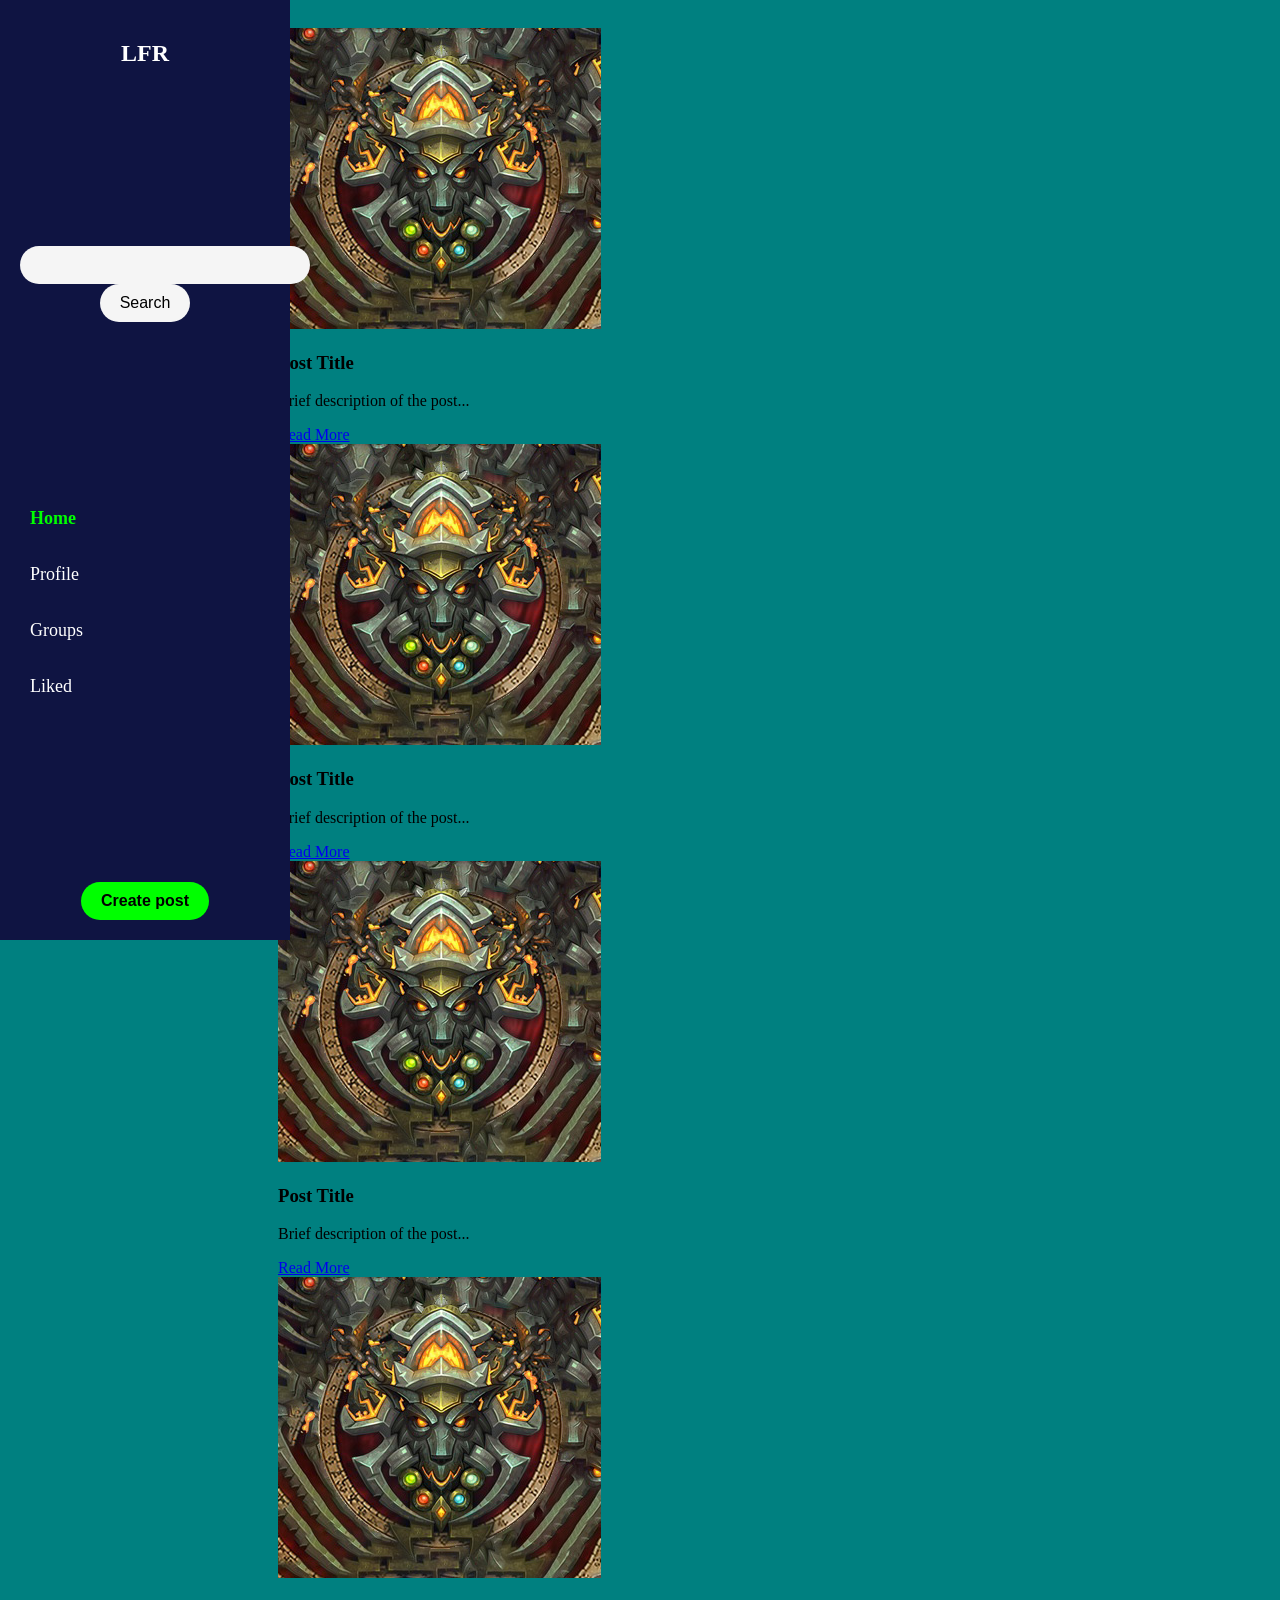
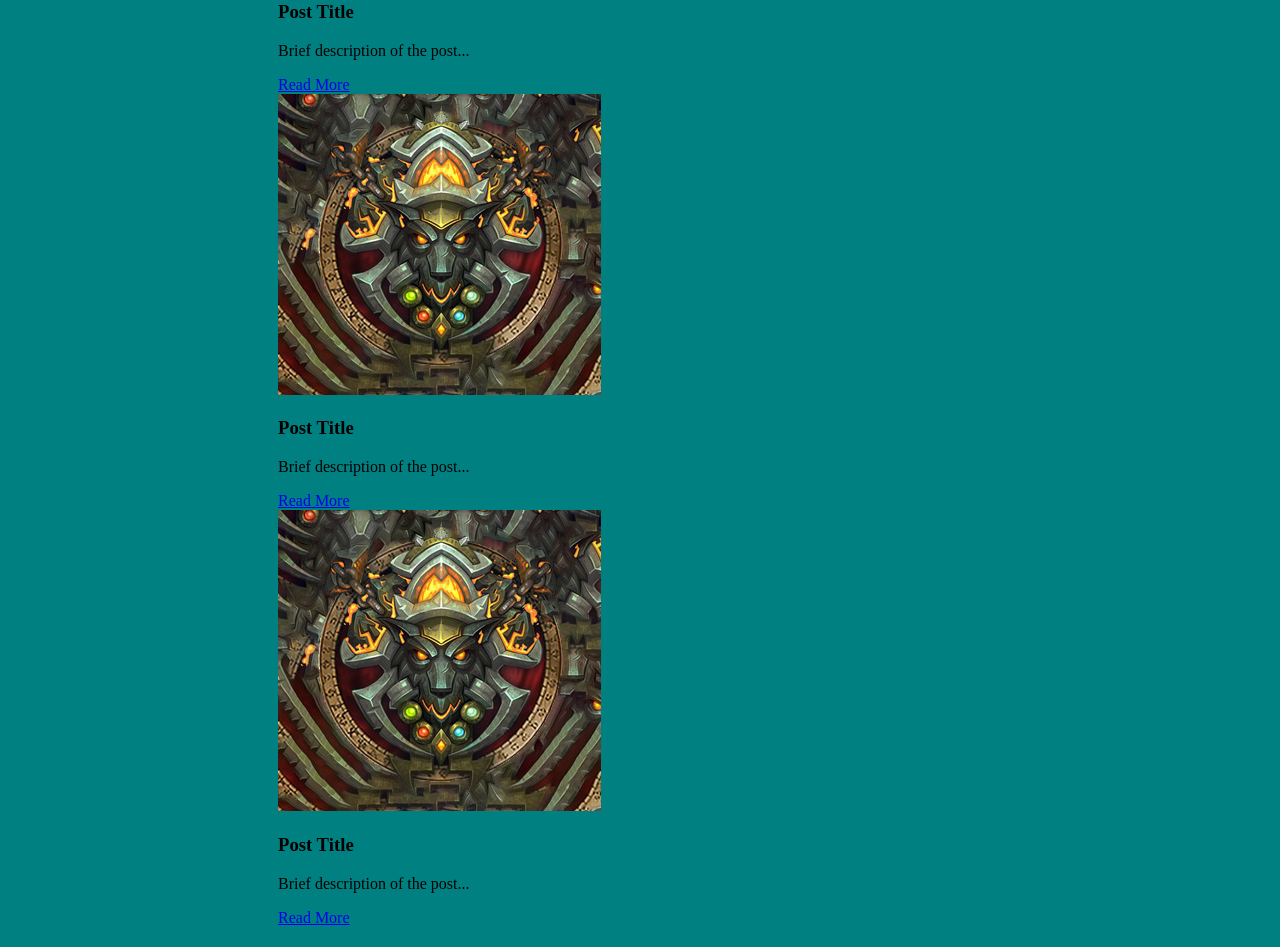
==== feed/index.html @ 67ed99d5 "Mostly done Need more time to fix hamburger menu, create post form, and general responsiveness." ====
<!DOCTYPE html>
<html lang="en">
	<head>
		<meta charset="UTF-8" />
		<meta name="viewport" content="width=device-width, initial-scale=1.0" />
		<link
			rel="stylesheet"
			href="/node_modules/bootstrap/dist/css/bootstrap.css"
		/>
		<link rel="stylesheet" href="/src/css/styles.css" />
		<script src="/node_modules/@popperjs/core/dist/cjs/popper.js"></script>
		<title>Feed</title>
	</head>
	<body>
		<header class="row container col-xxl-2">
			<div class="sidebar" id="sidebar">
				<div class="sidebar-header">
					<h2>LFR</h2>
				</div>
				<div class="search-bar">
					<input type="text" class="btn-search" />
					<button class="btn-search">Search</button>
				</div>
				<nav class="sidebar-nav">
					<ul>
						<li><a href="/feed/index.html" class="active">Home</a></li>
						<li><a href="/profile/index.html">Profile</a></li>
						<li><a href="#">Groups</a></li>
						<li><a href="#">Liked</a></li>
					</ul>
				</nav>
				<div class="create-post">
					<button class="btn-create">Create post</button>
				</div>
			</div>
		</header>
		<main>
			<div class="container col-xxl-10 col-lg-6">
				<div class="row">
					<div class="col-xxl-9">
						<div class="card">
							<img
								src="/img/SHAMNICON-CSS.jpg"
								class="card-img-top"
								alt="Post Thumbnail"
							/>
							<div class="card-body">
								<h3 class="card-title">Post Title</h3>
								<p class="card-text">Brief description of the post...</p>
								<a href="#" class="btn btn-primary">Read More</a>
							</div>
						</div>
					</div>
				</div>
				<div class="row">
					<div class="col-xxl-9">
						<div class="card">
							<img
								src="/img/SHAMNICON-CSS.jpg"
								class="card-img-top"
								alt="Post Thumbnail"
							/>
							<div class="card-body">
								<h3 class="card-title">Post Title</h3>
								<p class="card-text">Brief description of the post...</p>
								<a href="#" class="btn btn-primary">Read More</a>
							</div>
						</div>
					</div>
				</div>
				<div class="row">
					<div class="col-xxl-9">
						<div class="card">
							<img
								src="/img/SHAMNICON-CSS.jpg"
								class="card-img-top"
								alt="Post Thumbnail"
							/>
							<div class="card-body">
								<h3 class="card-title">Post Title</h3>
								<p class="card-text">Brief description of the post...</p>
								<a href="#" class="btn btn-primary">Read More</a>
							</div>
						</div>
					</div>
				</div>
				<div class="row">
					<div class="col-xxl-9">
						<div class="card">
							<img
								src="/img/SHAMNICON-CSS.jpg"
								class="card-img-top"
								alt="Post Thumbnail"
							/>
							<div class="card-body">
								<h3 class="card-title">Post Title</h3>
								<p class="card-text">Brief description of the post...</p>
								<a href="#" class="btn btn-primary">Read More</a>
							</div>
						</div>
					</div>
				</div>
				<div class="row">
					<div class="col-xxl-9">
						<div class="card">
							<img
								src="/img/SHAMNICON-CSS.jpg"
								class="card-img-top"
								alt="Post Thumbnail"
							/>
							<div class="card-body">
								<h3 class="card-title">Post Title</h3>
								<p class="card-text">Brief description of the post...</p>
								<a href="#" class="btn btn-primary">Read More</a>
							</div>
						</div>
					</div>
				</div>
				<div class="row">
					<div class="col-xxl-9">
						<div class="card">
							<img
								src="/img/SHAMNICON-CSS.jpg"
								class="card-img-top"
								alt="Post Thumbnail"
							/>
							<div class="card-body">
								<h3 class="card-title">Post Title</h3>
								<p class="card-text">Brief description of the post...</p>
								<a href="#" class="btn btn-primary">Read More</a>
							</div>
						</div>
					</div>
				</div>
			</div>
		</main>
	</body>
</html>
---- src/css/styles.css ----
@import url(../../node_modules/bootstrap/scss/bootstrap.scss);
.login-container {
  text-align: center;
}

.title {
  font-size: 3rem;
  color: white;
  font-family: "Comic Sans MS", cursive, sans-serif;
  margin-bottom: 20px;
}

.login-box {
  background-color: white;
  padding: 40px;
  border-radius: 15px;
  box-shadow: 0 8px 16px rgba(0, 0, 0, 0.1);
  width: 300px;
}

.input-group {
  margin-bottom: 20px;
}

input[type=text],
input[type=password] {
  width: 100%;
  padding: 10px;
  border: 2px solid #ccc;
  border-radius: 5px;
  font-size: 1rem;
}

.button-group {
  display: flex;
  justify-content: space-between;
}

.login-btn {
  background-color: #00ff00;
  border: none;
  color: black;
  padding: 10px 20px;
  border-radius: 5px;
  cursor: pointer;
  transition: background-color 0.3s ease;
}
.login-btn:hover {
  background-color: #00cc00;
}

.register-btn {
  background-color: #007bff;
  border: none;
  color: white;
  padding: 10px 20px;
  border-radius: 5px;
  cursor: pointer;
  transition: background-color 0.3s ease;
}
.register-btn:hover {
  background-color: #0056b3;
}

.forgot-password {
  display: block;
  margin-top: 15px;
  color: #007bff;
  text-decoration: none;
  font-size: 0.9rem;
}

.forgot-password:hover {
  text-decoration: underline;
}

.sidebar {
  background-color: #0f1442;
  width: 250px;
  height: 100vh;
  display: flex;
  position: fixed;
  top: 0;
  left: 0;
  flex-direction: column;
  justify-content: space-between;
  padding: 20px;
}
.sidebar.active {
  transform: translateY(0);
}
.sidebar .sidebar-header h2 {
  color: white;
  text-align: center;
  font-size: 24px;
  font-weight: bold;
}
.sidebar .search-bar {
  text-align: center;
}
.sidebar .search-bar .btn-search {
  background-color: #f5f5f5;
  border: none;
  border-radius: 20px;
  padding: 10px 20px;
  font-size: 16px;
  cursor: pointer;
}
.sidebar .search-bar .btn-search:hover {
  background-color: rgba(158, 214, 2, 0.8352941176);
}
.sidebar .sidebar-nav ul {
  list-style-type: none;
  padding: 0;
}
.sidebar .sidebar-nav ul li {
  margin: 15px 0;
}
.sidebar .sidebar-nav ul li a {
  color: white;
  text-decoration: none;
  font-size: 18px;
  padding: 10px;
  display: block;
}
.sidebar .sidebar-nav ul li a.active {
  color: #00ff00;
  font-weight: bold;
}
.sidebar .sidebar-nav ul li a:hover {
  color: rgba(158, 214, 2, 0.8352941176);
}
.sidebar .create-post {
  text-align: center;
}
.sidebar .create-post .btn-create {
  background-color: #00ff00;
  border: none;
  border-radius: 20px;
  padding: 10px 20px;
  font-size: 16px;
  cursor: pointer;
  color: black;
  font-weight: bold;
}
.sidebar .create-post .btn-create:hover {
  background-color: #00cc00;
}

main {
  margin-left: 250px;
  padding: 20px;
}

body {
  background-color: #008080;
  height: 100vh;
}

.profile-header {
  background-color: #0f1442;
  padding: 20px;
  border-radius: 10px;
  color: white;
}
.profile-header .profile-picture img {
  width: 150px;
  height: 150px;
  border-radius: 50%;
}
.profile-header .profile-name {
  font-size: 2rem;
  font-weight: bold;
}
.profile-header .btn-follow {
  background-color: #00ff00;
  border: none;
  padding: 10px 20px;
  color: black;
  font-weight: bold;
  border-radius: 5px;
  transition: background-color 0.3s ease;
}
.profile-header .btn-follow:hover {
  background-color: #00cc00;
}
.profile-header p {
  font-size: 1.5rem;
}

.posts {
  margin-top: 20px;
}
.posts .post {
  background-color: #1d2d50;
  color: white;
  margin-bottom: 15px;
  border-radius: 10px;
  padding: 15px;
}
.posts .post .post-thumbnail img {
  width: 100%;
  border-radius: 5px;
}
.posts .post .post-title {
  font-size: 1.25rem;
  font-weight: bold;
  margin-bottom: 5px;
}
.posts .post .post-text {
  font-size: 1rem;
  color: #bbbbbb;
}

@media (max-width: 768px) {
  .profile-header {
    text-align: center;
  }
  .profile-header .btn-follow {
    display: block;
    margin: 10px auto;
  }
  .posts .post .post-thumbnail {
    display: none;
  }
  .posts .post .post-content .post-title {
    font-size: 1rem;
  }
  .posts .post .post-content .post-text {
    font-size: 0.875rem;
  }
}
@media (max-width: 570px) {
  .sidebar {
    width: 100%;
    height: 100vh;
    position: fixed;
    bottom: -100%;
    left: 0;
    transform: translateY(100%);
    transition: all 0.3s ease;
  }
  .sidebar.active {
    left: 0;
  }
  .content {
    margin-left: 0;
    width: 100%;
  }
  .hamburger-menu {
    display: block;
  }
  .hamburger-container {
    display: flex;
  }
  main {
    padding: 0;
    margin: 0 auto;
  }
}
.hamburger-menu {
  position: fixed;
  bottom: 20px;
  left: 50%;
  transform: translateX(-50%);
  background-color: #14142b;
  padding: 10px;
  border-radius: 10px;
  cursor: pointer;
  z-index: 10;
}
.hamburger-menu .bar {
  width: 35px;
  height: 4px;
  background-color: white;
  margin: 5px 0;
}

.content {
  margin-left: 250px;
  padding: 20px;
  width: calc(100% - 250px);
  background-color: #1c3a5b;
  height: 100vh;
  color: white;
  display: flex;
  align-items: center;
  justify-content: center;
}

.hamburger-container {
  display: none;
  position: fixed;
  bottom: 0;
  left: 0;
  width: 100%;
  background-color: #14142b;
  padding: 10px 0;
  justify-content: center;
  z-index: 10;
}

.hamburger-menu {
  display: flex;
  flex-direction: column;
  justify-content: space-around;
  width: 40px;
  height: 30px;
  cursor: pointer;
  z-index: 11;
}
.hamburger-menu .bar {
  width: 100%;
  height: 4px;
  background-color: white;
  transition: all 0.3s ease;
}

.rotate1 {
  transform: rotate(45deg) translate(5px, 5px);
}

.hide {
  opacity: 0;
}

.rotate2 {
  transform: rotate(-45deg) translate(5px, -5px);
}

.login-body {
  font-family: Arial, sans-serif;
  background-color: #1c3a5b;
  display: flex;
  justify-content: center;
  align-items: center;
  height: 100vh;
}

.login-container {
  text-align: center;
}

.title {
  font-size: 3rem;
  color: white;
  margin-bottom: 20px;
}

.login-box {
  background-color: white;
  padding: 40px;
  border-radius: 15px;
  box-shadow: 0 8px 16px rgba(0, 0, 0, 0.1);
  width: 300px;
}

.input-group {
  margin-bottom: 20px;
}

input[type=text],
input[type=password] {
  width: 100%;
  padding: 10px;
  border: 2px solid #ccc;
  border-radius: 5px;
  font-size: 1rem;
}

.button-group {
  display: flex;
  justify-content: space-between;
}

.login-btn {
  background-color: #00ff00;
  border: none;
  color: black;
  padding: 10px 20px;
  border-radius: 5px;
  cursor: pointer;
  transition: background-color 0.3s ease;
}
.login-btn:hover {
  background-color: #00cc00;
}

.register-btn {
  background-color: #007bff;
  border: none;
  color: white;
  padding: 10px 20px;
  border-radius: 5px;
  cursor: pointer;
  transition: background-color 0.3s ease;
}
.register-btn:hover {
  background-color: #0056b3;
}

.forgot-password {
  display: block;
  margin-top: 15px;
  color: #007bff;
  text-decoration: none;
  font-size: 0.9rem;
}

.forgot-password:hover {
  text-decoration: underline;
}

/*# sourceMappingURL=styles.css.map */
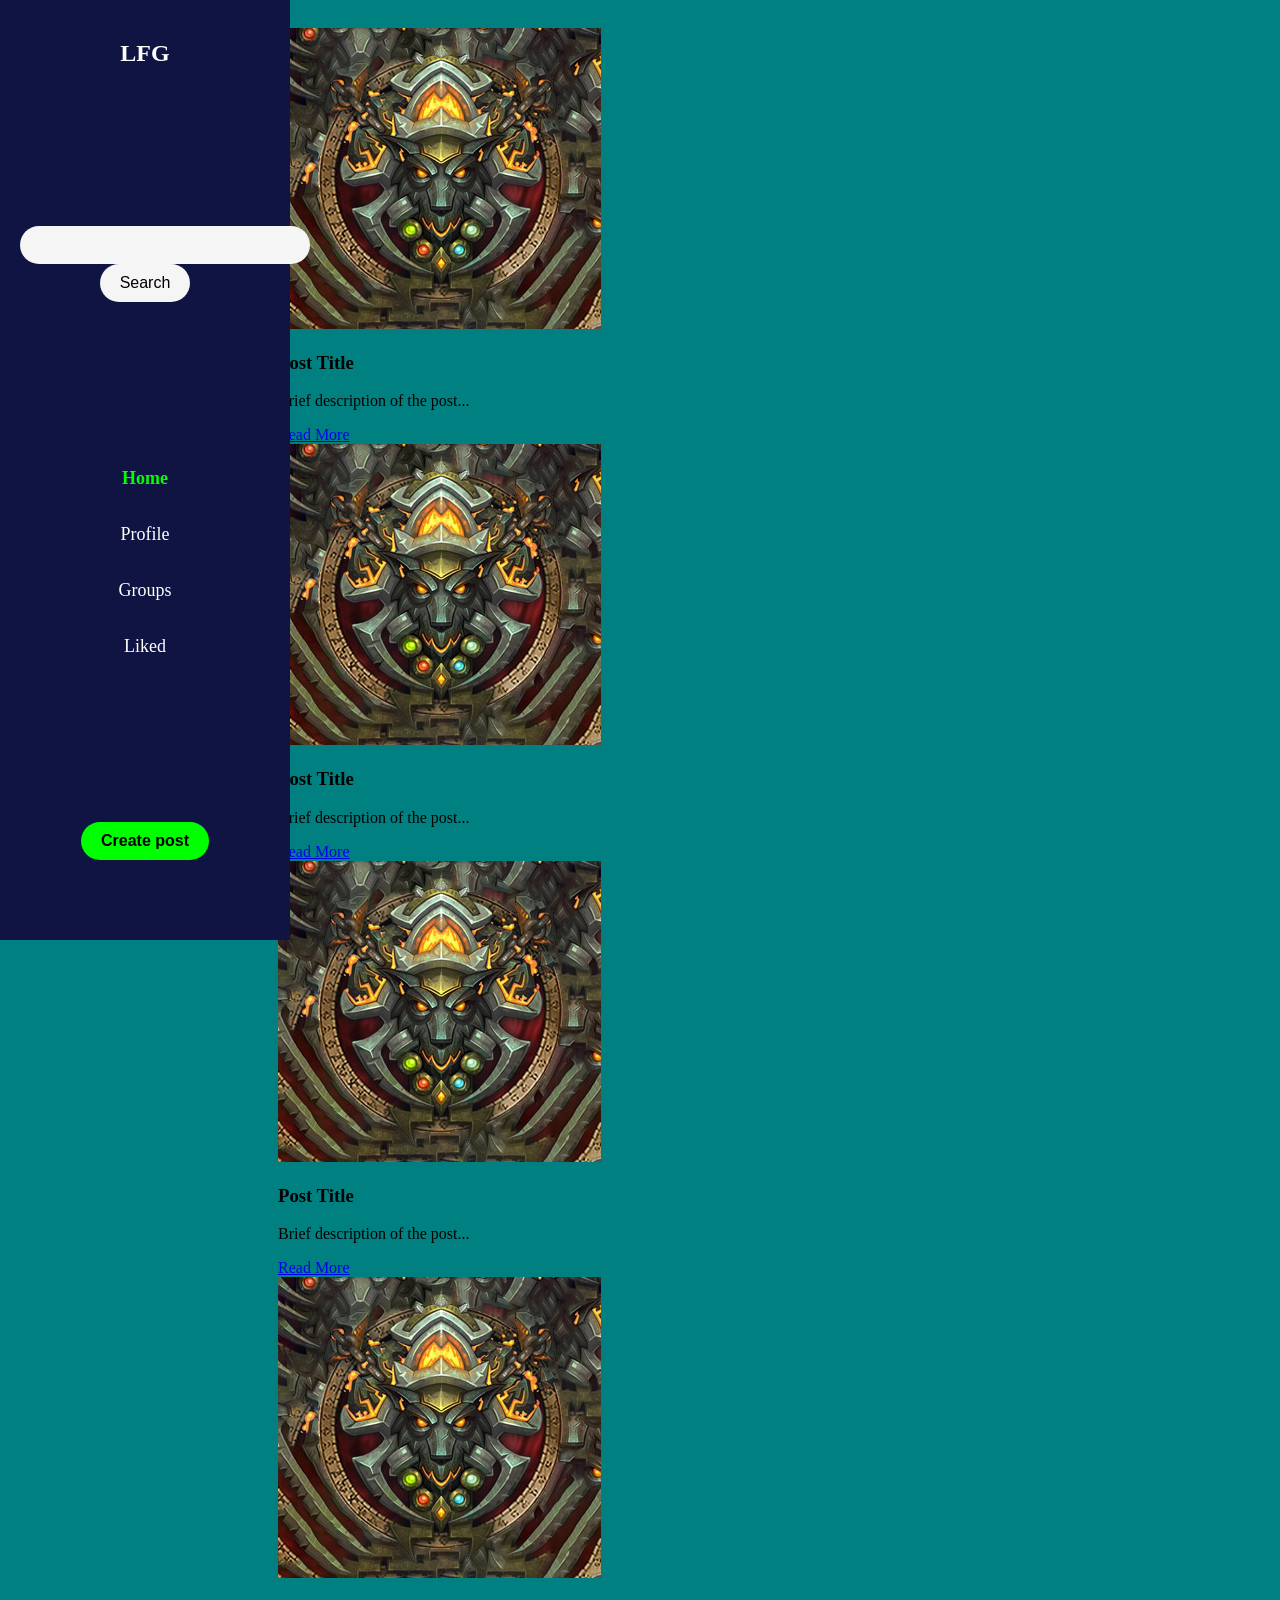
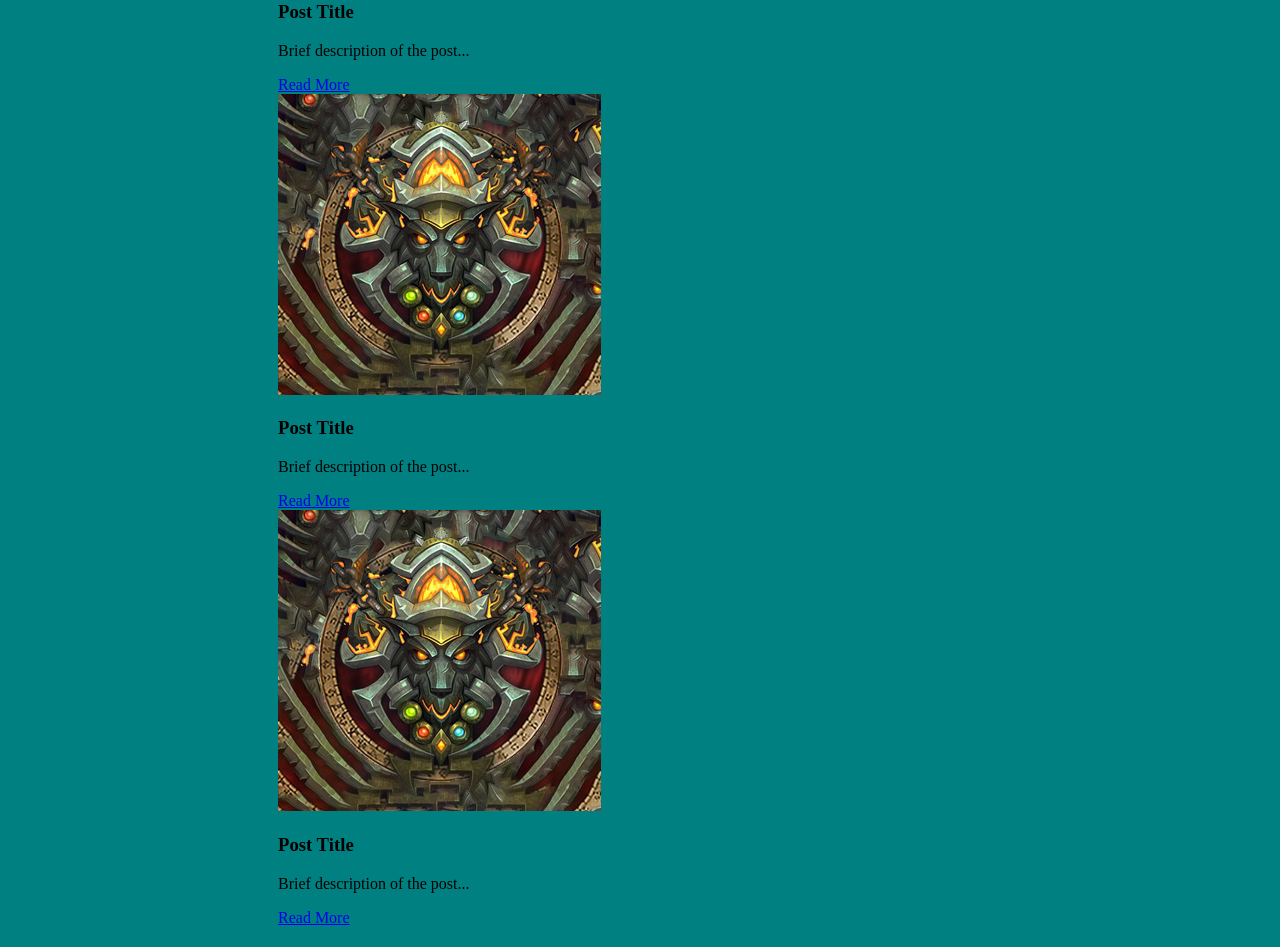
==== commit d9ca532a: "Finishing touches" ====
--- a/feed/index.html
+++ b/feed/index.html
@@ -9,13 +9,14 @@
 		/>
 		<link rel="stylesheet" href="/src/css/styles.css" />
 		<script src="/node_modules/@popperjs/core/dist/cjs/popper.js"></script>
+		<script type="module" src="/js/script.js"></script>
 		<title>Feed</title>
 	</head>
 	<body>
-		<header class="row container col-xxl-2">
+		<header>
 			<div class="sidebar" id="sidebar">
 				<div class="sidebar-header">
-					<h2>LFR</h2>
+					<h2>LFG</h2>
 				</div>
 				<div class="search-bar">
 					<input type="text" class="btn-search" />
@@ -31,6 +32,13 @@
 				</nav>
 				<div class="create-post">
 					<button class="btn-create">Create post</button>
+				</div>
+			</div>
+			<div class="hamburger-container" id="hamburger-container">
+				<div class="hamburger-menu" id="hamburger-menu">
+					<div class="bar" id="bar1"></div>
+					<div class="bar" id="bar2"></div>
+					<div class="bar" id="bar3"></div>
 				</div>
 			</div>
 		</header>
--- a/src/css/styles.css
+++ b/src/css/styles.css
@@ -1,13 +1,254 @@
 @import url(../../node_modules/bootstrap/scss/bootstrap.scss);
+.title {
+  font-size: 3rem;
+  color: white;
+  margin-bottom: 20px;
+}
+
+main {
+  margin-left: 250px;
+  padding: 20px;
+}
+
+body {
+  background-color: #008080;
+  height: 100vh;
+}
+
+.profile-header {
+  background-color: #0f1442;
+  padding: 20px;
+  border-radius: 10px;
+  color: white;
+}
+.profile-header .profile-picture img {
+  width: 150px;
+  height: 150px;
+  border-radius: 50%;
+}
+.profile-header .profile-name {
+  font-size: 2rem;
+  font-weight: bold;
+}
+.profile-header .btn-follow {
+  background-color: #00ff00;
+  border: none;
+  padding: 10px 20px;
+  color: black;
+  font-weight: bold;
+  border-radius: 5px;
+  transition: background-color 0.3s ease;
+}
+.profile-header .btn-follow:hover {
+  background-color: #00cc00;
+}
+.profile-header p {
+  font-size: 1.5rem;
+}
+
+.posts {
+  margin-top: 20px;
+}
+.posts .post {
+  display: flex;
+  background-color: #1d2d50;
+  color: white;
+  margin-bottom: 15px;
+  border-radius: 10px;
+  padding: 15px;
+}
+.posts .post .post-thumbnail img {
+  display: inline-block;
+  width: 100%;
+  min-width: 80px;
+  border-radius: 5px;
+}
+.posts .post .post-title {
+  display: flex;
+  font-size: 1.25rem;
+  font-weight: bold;
+  margin-bottom: 5px;
+}
+.posts .post .post-text {
+  font-size: 1rem;
+  color: #bbbbbb;
+}
+
+@media (max-width: 768px) {
+  .profile-header {
+    text-align: center;
+  }
+  .profile-header .btn-follow {
+    display: block;
+    margin: 10px auto;
+  }
+  .posts .post .post-thumbnail {
+    display: none;
+  }
+  .posts .post .post-content .post-title {
+    font-size: 1rem;
+  }
+  .posts .post .post-content .post-text {
+    font-size: 0.875rem;
+  }
+}
+.sidebar {
+  background-color: #0f1442;
+  width: 250px;
+  height: 100vh;
+  display: flex;
+  position: fixed;
+  top: 0;
+  left: 0;
+  flex-direction: column;
+  justify-content: space-between;
+  padding: 20px;
+  z-index: 5;
+}
+.sidebar .sidebar-header h2 {
+  color: white;
+  text-align: center;
+  font-size: 24px;
+  font-weight: bold;
+}
+.sidebar .search-bar {
+  text-align: center;
+}
+.sidebar .search-bar .btn-search {
+  background-color: #f5f5f5;
+  border: none;
+  border-radius: 20px;
+  padding: 10px 20px;
+  font-size: 16px;
+  cursor: pointer;
+}
+.sidebar .search-bar .btn-search:hover {
+  background-color: rgba(158, 214, 2, 0.8352941176);
+}
+.sidebar .sidebar-nav ul {
+  list-style-type: none;
+  padding: 0;
+}
+.sidebar .sidebar-nav ul li {
+  margin: 15px 0;
+}
+.sidebar .sidebar-nav ul li a {
+  color: white;
+  text-decoration: none;
+  font-size: 18px;
+  padding: 10px;
+  display: flex;
+  justify-content: center;
+}
+.sidebar .sidebar-nav ul li a.active {
+  color: #00ff00;
+  font-weight: bold;
+}
+.sidebar .sidebar-nav ul li a:hover {
+  color: rgba(158, 214, 2, 0.8352941176);
+}
+.sidebar .create-post {
+  text-align: center;
+  margin-bottom: 60px;
+}
+.sidebar .create-post .btn-create {
+  background-color: #00ff00;
+  border: none;
+  border-radius: 20px;
+  padding: 10px 20px;
+  font-size: 16px;
+  cursor: pointer;
+  color: black;
+  font-weight: bold;
+}
+.sidebar .create-post .btn-create:hover {
+  background-color: #00cc00;
+}
+
+@media (min-width: 571px) {
+  .hamburger-container {
+    display: none;
+  }
+  .hamburger-menu {
+    display: none;
+  }
+}
+@media (max-width: 570px) {
+  .sidebar {
+    width: 100%;
+    height: 100vh;
+    position: fixed;
+    bottom: 0;
+    left: 0;
+    transform: translateY(100%);
+    transition: all 0.3s ease;
+    z-index: 5;
+  }
+  .sidebar.active {
+    transform: translateY(0);
+  }
+  .content {
+    margin-left: 0;
+    width: 100%;
+  }
+  main {
+    margin: 0;
+  }
+  .hamburger-container {
+    display: flex;
+    position: fixed;
+    bottom: 50;
+    left: 5;
+    width: 100%;
+    background-color: #14142b;
+    padding: 10px 0;
+    justify-content: center;
+    z-index: 999;
+  }
+  .hamburger-menu {
+    position: fixed;
+    bottom: 20px;
+    left: 50%;
+    transform: translateX(-50%);
+    background-color: #14142b;
+    padding: 10px;
+    border-radius: 10px;
+    cursor: pointer;
+    z-index: 999;
+  }
+  .hamburger-menu .bar {
+    width: 35px;
+    height: 4px;
+    background-color: white;
+    margin: 5px 0;
+  }
+}
+.content {
+  margin-left: 250px;
+  padding: 20px;
+  width: calc(100% - 250px);
+  background-color: #1c3a5b;
+  height: 100vh;
+  color: white;
+  display: flex;
+  align-items: center;
+  justify-content: center;
+}
+
+.rotate1 {
+  transform: rotate(45deg) translate(6px, 6px);
+}
+
+.hide {
+  opacity: 0;
+}
+
+.rotate2 {
+  transform: rotate(-45deg) translate(6px, -6px);
+}
+
 .login-container {
   text-align: center;
-}
-
-.title {
-  font-size: 3rem;
-  color: white;
-  font-family: "Comic Sans MS", cursive, sans-serif;
-  margin-bottom: 20px;
 }
 
 .login-box {
@@ -18,6 +259,28 @@
   width: 300px;
 }
 
+.login-btn {
+  background-color: #00ff00;
+  border: none;
+  color: black;
+  padding: 10px 20px;
+  border-radius: 5px;
+  cursor: pointer;
+  transition: background-color 0.3s ease;
+}
+.login-btn:hover {
+  background-color: #00cc00;
+}
+
+.login-body {
+  font-family: Arial, sans-serif;
+  background-color: #1c3a5b;
+  display: flex;
+  justify-content: center;
+  align-items: center;
+  height: 100vh;
+}
+
 .input-group {
   margin-bottom: 20px;
 }
@@ -34,19 +297,6 @@
 .button-group {
   display: flex;
   justify-content: space-between;
-}
-
-.login-btn {
-  background-color: #00ff00;
-  border: none;
-  color: black;
-  padding: 10px 20px;
-  border-radius: 5px;
-  cursor: pointer;
-  transition: background-color 0.3s ease;
-}
-.login-btn:hover {
-  background-color: #00cc00;
 }
 
 .register-btn {
@@ -74,341 +324,4 @@
   text-decoration: underline;
 }
 
-.sidebar {
-  background-color: #0f1442;
-  width: 250px;
-  height: 100vh;
-  display: flex;
-  position: fixed;
-  top: 0;
-  left: 0;
-  flex-direction: column;
-  justify-content: space-between;
-  padding: 20px;
-}
-.sidebar.active {
-  transform: translateY(0);
-}
-.sidebar .sidebar-header h2 {
-  color: white;
-  text-align: center;
-  font-size: 24px;
-  font-weight: bold;
-}
-.sidebar .search-bar {
-  text-align: center;
-}
-.sidebar .search-bar .btn-search {
-  background-color: #f5f5f5;
-  border: none;
-  border-radius: 20px;
-  padding: 10px 20px;
-  font-size: 16px;
-  cursor: pointer;
-}
-.sidebar .search-bar .btn-search:hover {
-  background-color: rgba(158, 214, 2, 0.8352941176);
-}
-.sidebar .sidebar-nav ul {
-  list-style-type: none;
-  padding: 0;
-}
-.sidebar .sidebar-nav ul li {
-  margin: 15px 0;
-}
-.sidebar .sidebar-nav ul li a {
-  color: white;
-  text-decoration: none;
-  font-size: 18px;
-  padding: 10px;
-  display: block;
-}
-.sidebar .sidebar-nav ul li a.active {
-  color: #00ff00;
-  font-weight: bold;
-}
-.sidebar .sidebar-nav ul li a:hover {
-  color: rgba(158, 214, 2, 0.8352941176);
-}
-.sidebar .create-post {
-  text-align: center;
-}
-.sidebar .create-post .btn-create {
-  background-color: #00ff00;
-  border: none;
-  border-radius: 20px;
-  padding: 10px 20px;
-  font-size: 16px;
-  cursor: pointer;
-  color: black;
-  font-weight: bold;
-}
-.sidebar .create-post .btn-create:hover {
-  background-color: #00cc00;
-}
-
-main {
-  margin-left: 250px;
-  padding: 20px;
-}
-
-body {
-  background-color: #008080;
-  height: 100vh;
-}
-
-.profile-header {
-  background-color: #0f1442;
-  padding: 20px;
-  border-radius: 10px;
-  color: white;
-}
-.profile-header .profile-picture img {
-  width: 150px;
-  height: 150px;
-  border-radius: 50%;
-}
-.profile-header .profile-name {
-  font-size: 2rem;
-  font-weight: bold;
-}
-.profile-header .btn-follow {
-  background-color: #00ff00;
-  border: none;
-  padding: 10px 20px;
-  color: black;
-  font-weight: bold;
-  border-radius: 5px;
-  transition: background-color 0.3s ease;
-}
-.profile-header .btn-follow:hover {
-  background-color: #00cc00;
-}
-.profile-header p {
-  font-size: 1.5rem;
-}
-
-.posts {
-  margin-top: 20px;
-}
-.posts .post {
-  background-color: #1d2d50;
-  color: white;
-  margin-bottom: 15px;
-  border-radius: 10px;
-  padding: 15px;
-}
-.posts .post .post-thumbnail img {
-  width: 100%;
-  border-radius: 5px;
-}
-.posts .post .post-title {
-  font-size: 1.25rem;
-  font-weight: bold;
-  margin-bottom: 5px;
-}
-.posts .post .post-text {
-  font-size: 1rem;
-  color: #bbbbbb;
-}
-
-@media (max-width: 768px) {
-  .profile-header {
-    text-align: center;
-  }
-  .profile-header .btn-follow {
-    display: block;
-    margin: 10px auto;
-  }
-  .posts .post .post-thumbnail {
-    display: none;
-  }
-  .posts .post .post-content .post-title {
-    font-size: 1rem;
-  }
-  .posts .post .post-content .post-text {
-    font-size: 0.875rem;
-  }
-}
-@media (max-width: 570px) {
-  .sidebar {
-    width: 100%;
-    height: 100vh;
-    position: fixed;
-    bottom: -100%;
-    left: 0;
-    transform: translateY(100%);
-    transition: all 0.3s ease;
-  }
-  .sidebar.active {
-    left: 0;
-  }
-  .content {
-    margin-left: 0;
-    width: 100%;
-  }
-  .hamburger-menu {
-    display: block;
-  }
-  .hamburger-container {
-    display: flex;
-  }
-  main {
-    padding: 0;
-    margin: 0 auto;
-  }
-}
-.hamburger-menu {
-  position: fixed;
-  bottom: 20px;
-  left: 50%;
-  transform: translateX(-50%);
-  background-color: #14142b;
-  padding: 10px;
-  border-radius: 10px;
-  cursor: pointer;
-  z-index: 10;
-}
-.hamburger-menu .bar {
-  width: 35px;
-  height: 4px;
-  background-color: white;
-  margin: 5px 0;
-}
-
-.content {
-  margin-left: 250px;
-  padding: 20px;
-  width: calc(100% - 250px);
-  background-color: #1c3a5b;
-  height: 100vh;
-  color: white;
-  display: flex;
-  align-items: center;
-  justify-content: center;
-}
-
-.hamburger-container {
-  display: none;
-  position: fixed;
-  bottom: 0;
-  left: 0;
-  width: 100%;
-  background-color: #14142b;
-  padding: 10px 0;
-  justify-content: center;
-  z-index: 10;
-}
-
-.hamburger-menu {
-  display: flex;
-  flex-direction: column;
-  justify-content: space-around;
-  width: 40px;
-  height: 30px;
-  cursor: pointer;
-  z-index: 11;
-}
-.hamburger-menu .bar {
-  width: 100%;
-  height: 4px;
-  background-color: white;
-  transition: all 0.3s ease;
-}
-
-.rotate1 {
-  transform: rotate(45deg) translate(5px, 5px);
-}
-
-.hide {
-  opacity: 0;
-}
-
-.rotate2 {
-  transform: rotate(-45deg) translate(5px, -5px);
-}
-
-.login-body {
-  font-family: Arial, sans-serif;
-  background-color: #1c3a5b;
-  display: flex;
-  justify-content: center;
-  align-items: center;
-  height: 100vh;
-}
-
-.login-container {
-  text-align: center;
-}
-
-.title {
-  font-size: 3rem;
-  color: white;
-  margin-bottom: 20px;
-}
-
-.login-box {
-  background-color: white;
-  padding: 40px;
-  border-radius: 15px;
-  box-shadow: 0 8px 16px rgba(0, 0, 0, 0.1);
-  width: 300px;
-}
-
-.input-group {
-  margin-bottom: 20px;
-}
-
-input[type=text],
-input[type=password] {
-  width: 100%;
-  padding: 10px;
-  border: 2px solid #ccc;
-  border-radius: 5px;
-  font-size: 1rem;
-}
-
-.button-group {
-  display: flex;
-  justify-content: space-between;
-}
-
-.login-btn {
-  background-color: #00ff00;
-  border: none;
-  color: black;
-  padding: 10px 20px;
-  border-radius: 5px;
-  cursor: pointer;
-  transition: background-color 0.3s ease;
-}
-.login-btn:hover {
-  background-color: #00cc00;
-}
-
-.register-btn {
-  background-color: #007bff;
-  border: none;
-  color: white;
-  padding: 10px 20px;
-  border-radius: 5px;
-  cursor: pointer;
-  transition: background-color 0.3s ease;
-}
-.register-btn:hover {
-  background-color: #0056b3;
-}
-
-.forgot-password {
-  display: block;
-  margin-top: 15px;
-  color: #007bff;
-  text-decoration: none;
-  font-size: 0.9rem;
-}
-
-.forgot-password:hover {
-  text-decoration: underline;
-}
-
 /*# sourceMappingURL=styles.css.map */
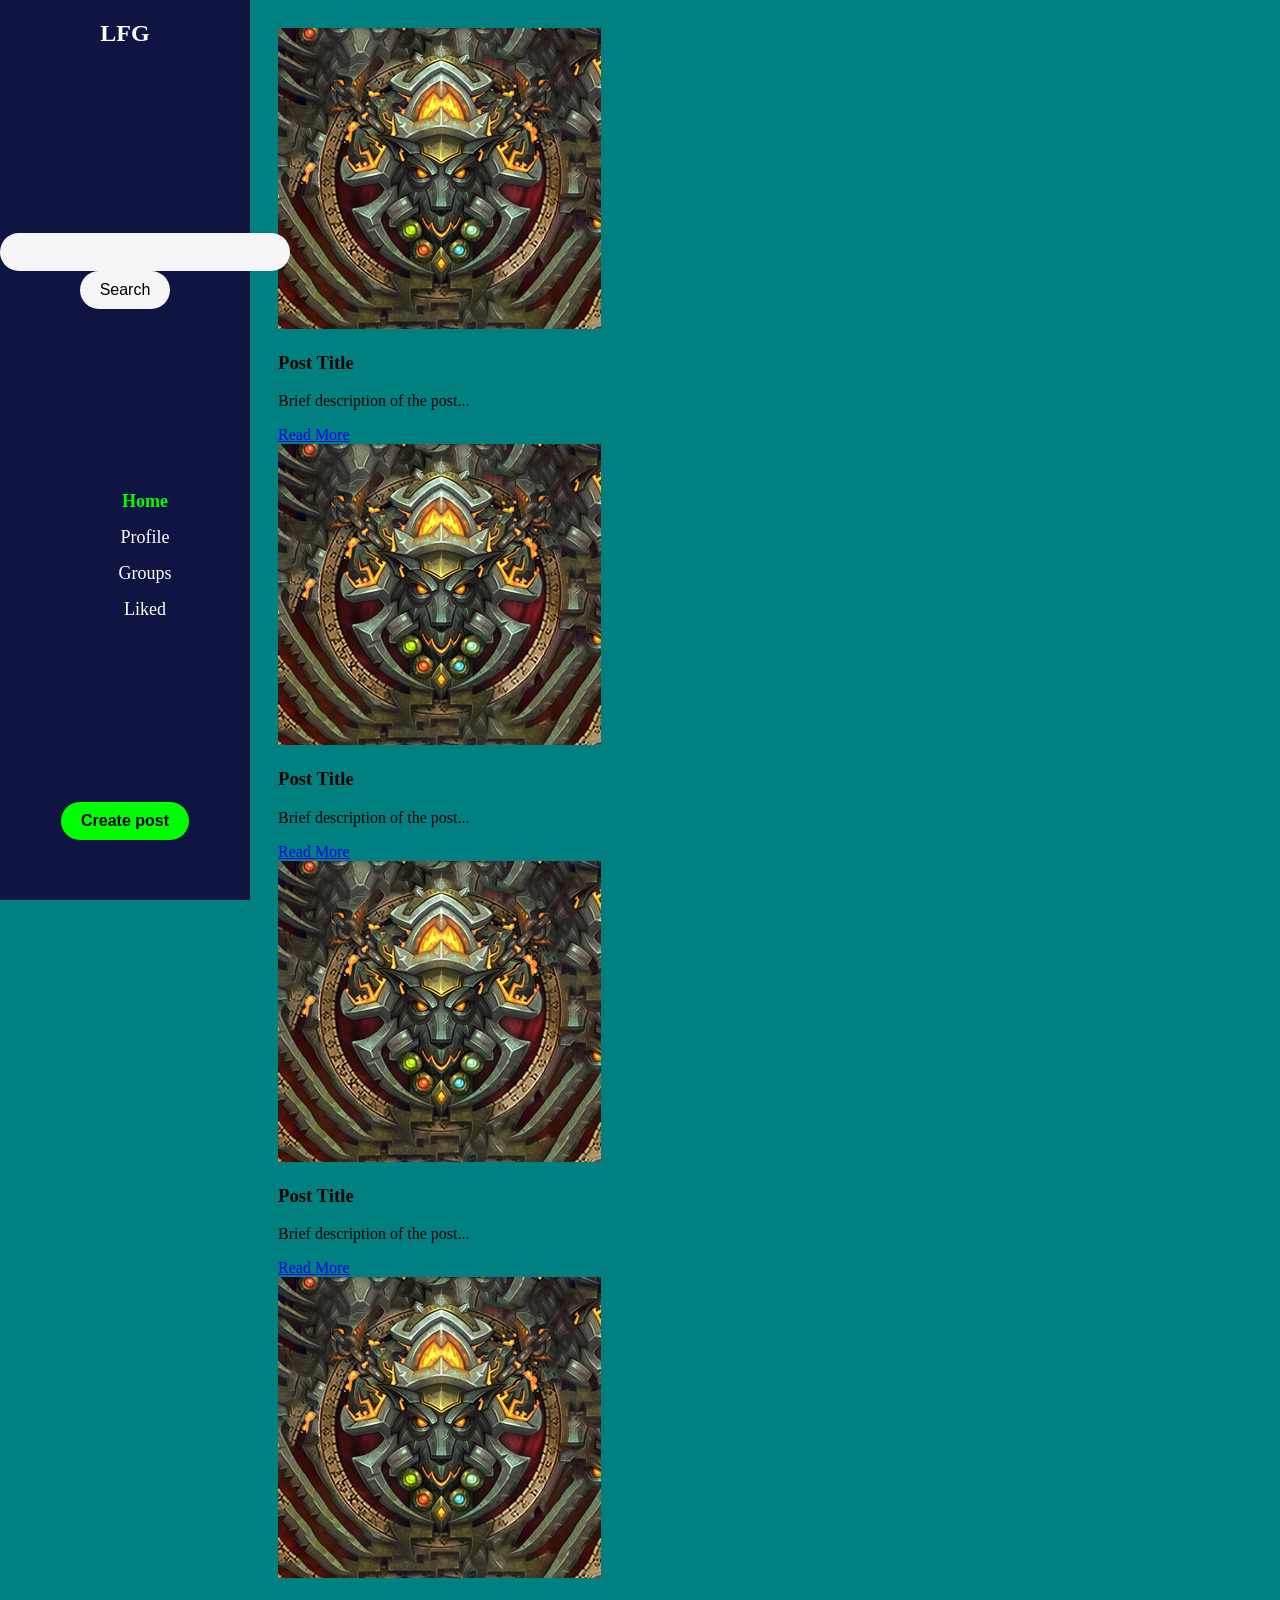
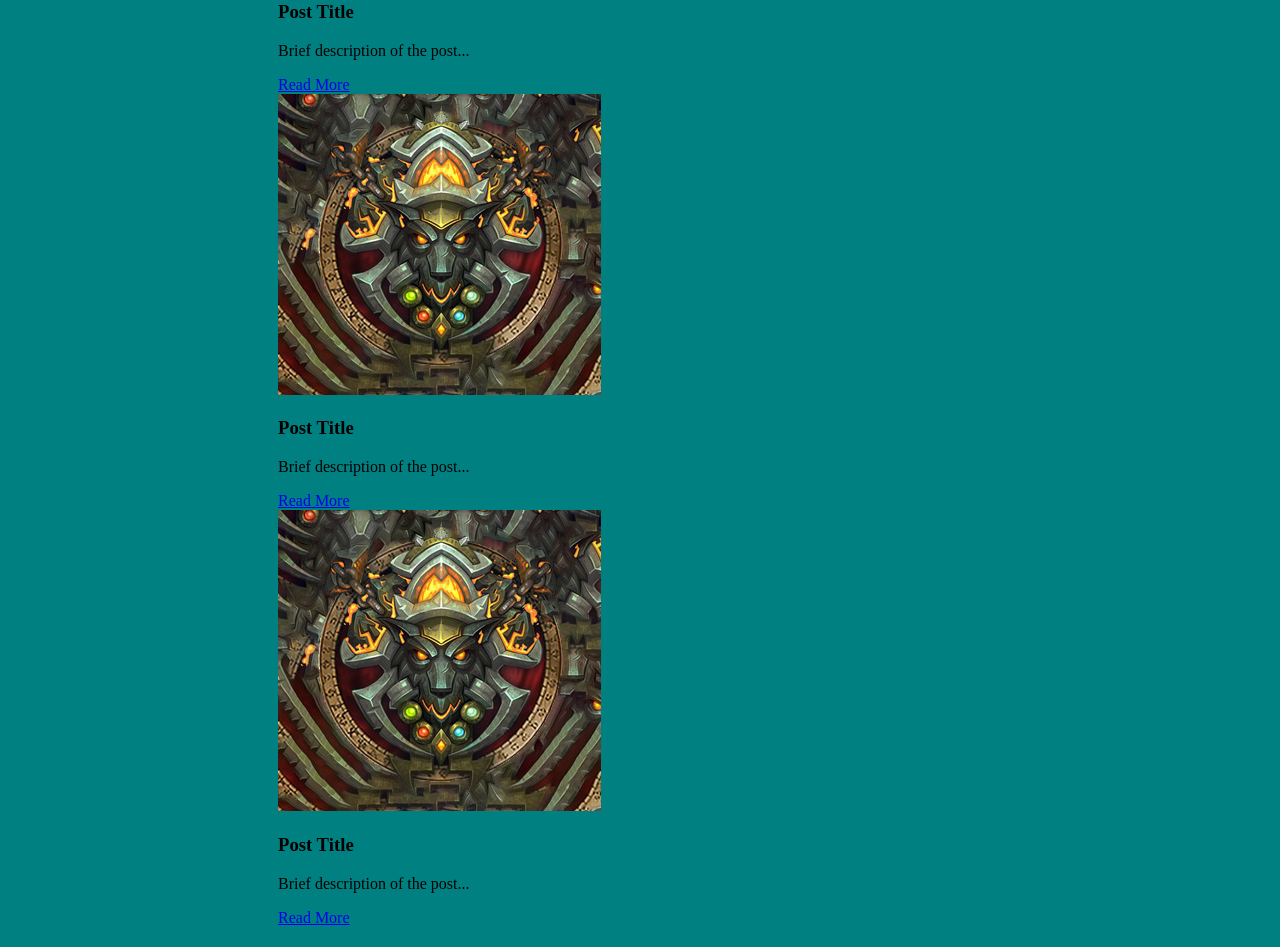
==== commit d1eb1285: "Fixed criterias Replaced most of the css padding with bootstrap classes. Better responsiveness. Remo" ====
--- a/feed/index.html
+++ b/feed/index.html
@@ -14,7 +14,7 @@
 	</head>
 	<body>
 		<header>
-			<div class="sidebar" id="sidebar">
+			<div class="sidebar p-4" id="sidebar">
 				<div class="sidebar-header">
 					<h2>LFG</h2>
 				</div>
@@ -23,11 +23,11 @@
 					<button class="btn-search">Search</button>
 				</div>
 				<nav class="sidebar-nav">
-					<ul>
-						<li><a href="/feed/index.html" class="active">Home</a></li>
-						<li><a href="/profile/index.html">Profile</a></li>
-						<li><a href="#">Groups</a></li>
-						<li><a href="#">Liked</a></li>
+					<ul class="p-0">
+						<li><a href="/feed/index.html" class="active p-2">Home</a></li>
+						<li><a href="/profile/index.html" class="p-2">Profile</a></li>
+						<li><a href="#" class="p-2">Groups</a></li>
+						<li><a href="#" class="p-2">Liked</a></li>
 					</ul>
 				</nav>
 				<div class="create-post">
@@ -35,7 +35,7 @@
 				</div>
 			</div>
 			<div class="hamburger-container" id="hamburger-container">
-				<div class="hamburger-menu" id="hamburger-menu">
+				<div class="hamburger-menu p-2" id="hamburger-menu">
 					<div class="bar" id="bar1"></div>
 					<div class="bar" id="bar2"></div>
 					<div class="bar" id="bar3"></div>
@@ -43,10 +43,10 @@
 			</div>
 		</header>
 		<main>
-			<div class="container col-xxl-10 col-lg-6">
+			<div class="container col-xxl-8 col-lg-6 col-md-8 col-sm-10">
 				<div class="row">
 					<div class="col-xxl-9">
-						<div class="card">
+						<div class="card mb-5">
 							<img
 								src="/img/SHAMNICON-CSS.jpg"
 								class="card-img-top"
@@ -62,7 +62,7 @@
 				</div>
 				<div class="row">
 					<div class="col-xxl-9">
-						<div class="card">
+						<div class="card mb-5">
 							<img
 								src="/img/SHAMNICON-CSS.jpg"
 								class="card-img-top"
@@ -78,7 +78,7 @@
 				</div>
 				<div class="row">
 					<div class="col-xxl-9">
-						<div class="card">
+						<div class="card mb-5">
 							<img
 								src="/img/SHAMNICON-CSS.jpg"
 								class="card-img-top"
@@ -94,7 +94,7 @@
 				</div>
 				<div class="row">
 					<div class="col-xxl-9">
-						<div class="card">
+						<div class="card mb-5">
 							<img
 								src="/img/SHAMNICON-CSS.jpg"
 								class="card-img-top"
@@ -110,7 +110,7 @@
 				</div>
 				<div class="row">
 					<div class="col-xxl-9">
-						<div class="card">
+						<div class="card mb-5">
 							<img
 								src="/img/SHAMNICON-CSS.jpg"
 								class="card-img-top"
@@ -126,7 +126,7 @@
 				</div>
 				<div class="row">
 					<div class="col-xxl-9">
-						<div class="card">
+						<div class="card mb-5">
 							<img
 								src="/img/SHAMNICON-CSS.jpg"
 								class="card-img-top"
--- a/src/css/styles.css
+++ b/src/css/styles.css
@@ -2,7 +2,6 @@
 .title {
   font-size: 3rem;
   color: white;
-  margin-bottom: 20px;
 }
 
 main {
@@ -55,7 +54,6 @@
   color: white;
   margin-bottom: 15px;
   border-radius: 10px;
-  padding: 15px;
 }
 .posts .post .post-thumbnail img {
   display: inline-block;
@@ -74,7 +72,7 @@
   color: #bbbbbb;
 }
 
-@media (max-width: 768px) {
+@media (max-width: 770px) {
   .profile-header {
     text-align: center;
   }
@@ -102,7 +100,6 @@
   left: 0;
   flex-direction: column;
   justify-content: space-between;
-  padding: 20px;
   z-index: 5;
 }
 .sidebar .sidebar-header h2 {
@@ -127,7 +124,6 @@
 }
 .sidebar .sidebar-nav ul {
   list-style-type: none;
-  padding: 0;
 }
 .sidebar .sidebar-nav ul li {
   margin: 15px 0;
@@ -136,7 +132,6 @@
   color: white;
   text-decoration: none;
   font-size: 18px;
-  padding: 10px;
   display: flex;
   justify-content: center;
 }
@@ -211,7 +206,6 @@
     left: 50%;
     transform: translateX(-50%);
     background-color: #14142b;
-    padding: 10px;
     border-radius: 10px;
     cursor: pointer;
     z-index: 999;
@@ -223,18 +217,6 @@
     margin: 5px 0;
   }
 }
-.content {
-  margin-left: 250px;
-  padding: 20px;
-  width: calc(100% - 250px);
-  background-color: #1c3a5b;
-  height: 100vh;
-  color: white;
-  display: flex;
-  align-items: center;
-  justify-content: center;
-}
-
 .rotate1 {
   transform: rotate(45deg) translate(6px, 6px);
 }
@@ -253,10 +235,8 @@
 
 .login-box {
   background-color: white;
-  padding: 40px;
   border-radius: 15px;
   box-shadow: 0 8px 16px rgba(0, 0, 0, 0.1);
-  width: 300px;
 }
 
 .login-btn {
@@ -279,10 +259,6 @@
   justify-content: center;
   align-items: center;
   height: 100vh;
-}
-
-.input-group {
-  margin-bottom: 20px;
 }
 
 input[type=text],
